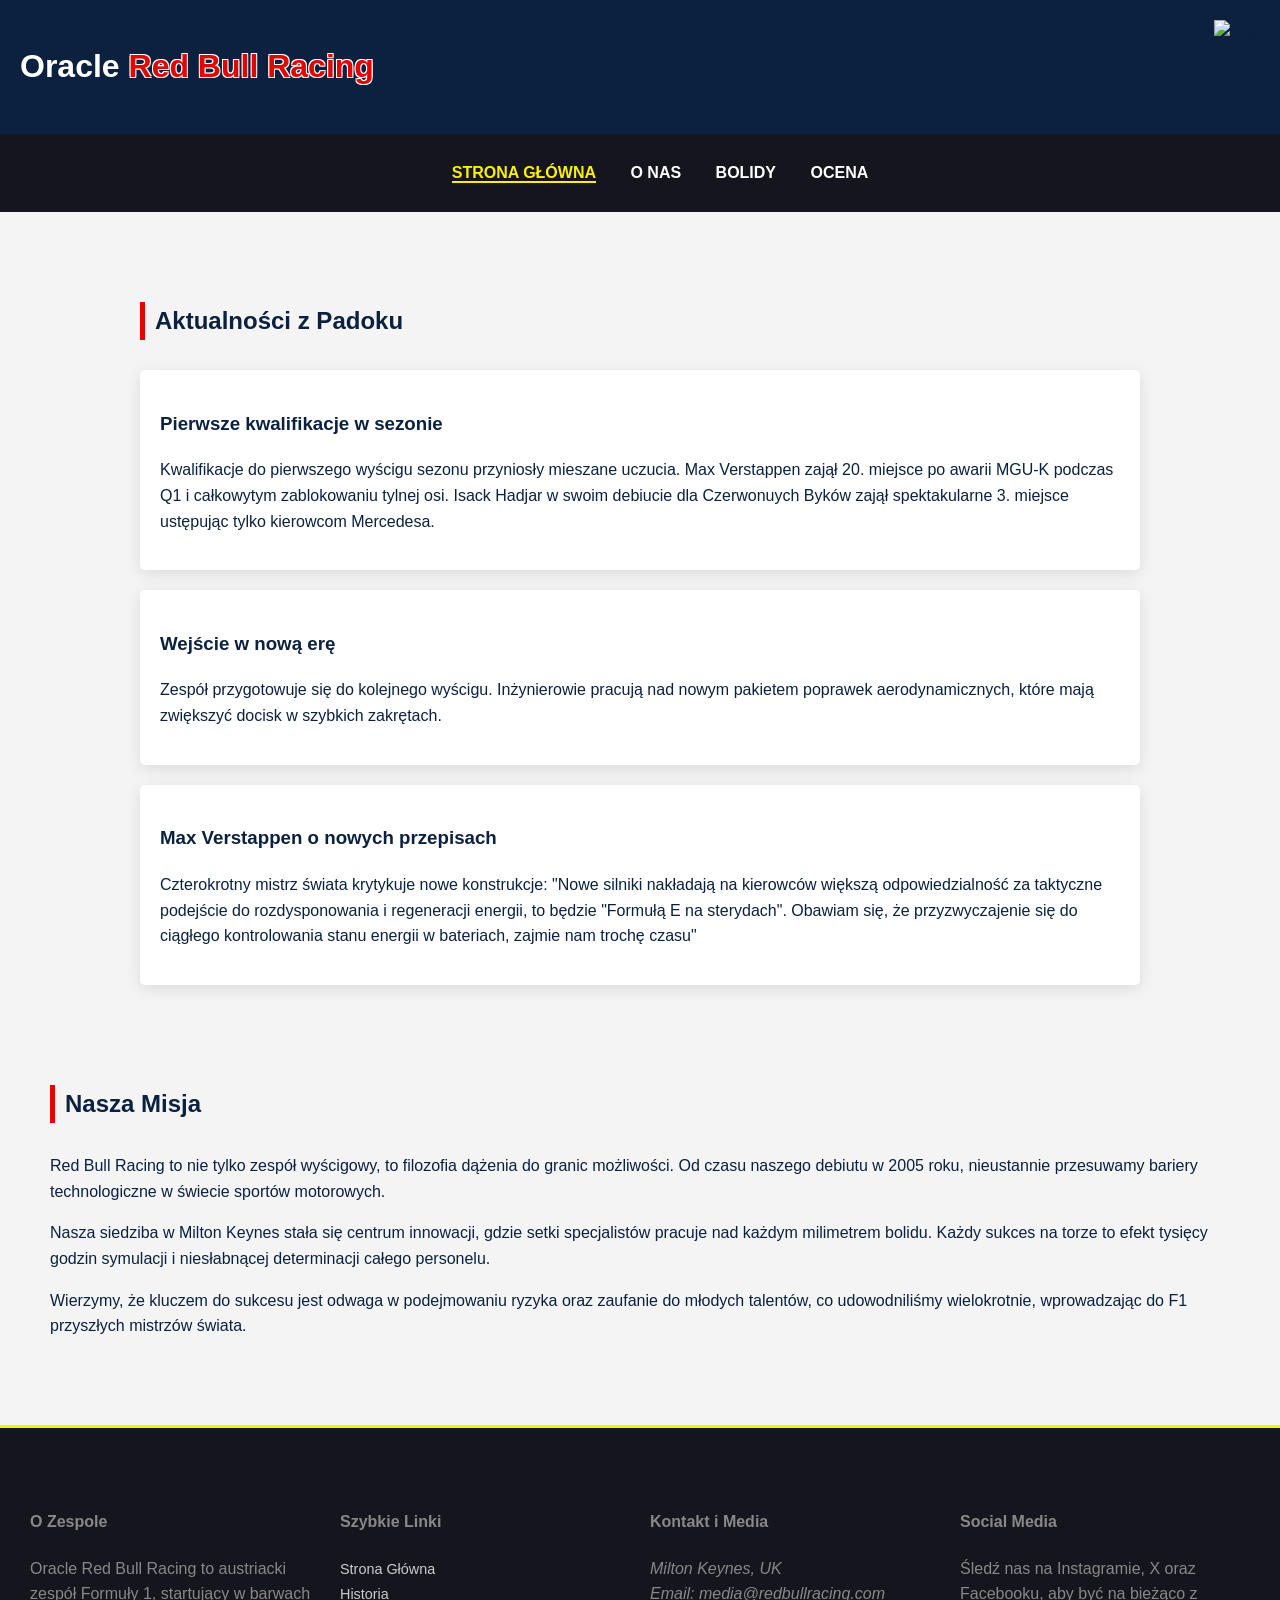
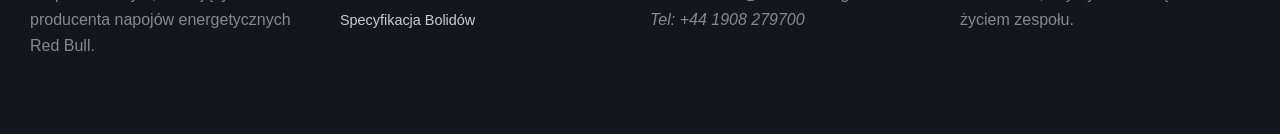
==== index.html @ d98f7044 "Initial commit" ====
<!doctype html>
<html lang="pl">
  <head>
    <meta charset="UTF-8" />
    <meta name="viewport" content="width=device-width, initial-scale=1.0" />
    <title>Home page</title>
    <link rel="stylesheet" href="style.css" />
  </head>
  <body>
    <header>
      <div>
        <h1>
          <span id="oracle">Oracle</span>
          <span id="red-bull">Red Bull Racing</span>
        </h1>
        <img
          src="https://upload.wikimedia.org/wikipedia/en/thumb/f/fa/Red_Bull_Racing_Logo_2026.svg/1280px-Red_Bull_Racing_Logo_2026.svg.png"
          alt="logo"
        />
      </div>
      <nav>
        <ul>
          <li><a href="index.html" class="current">Strona Główna</a></li>
          <li><a href="aboutUs.html">O nas</a></li>
          <li><a href="cars.html">Bolidy</a></li>
          <li><a href="evaluate.html">Ocena</a></li>
        </ul>
      </nav>
    </header>
    <main>
      <section id="aktualnosci">
        <h2>Aktualności z Padoku</h2>

        <article>
          <h3>Pierwsze kwalifikacje w sezonie</h3>
          <p>
            Kwalifikacje do pierwszego wyścigu sezonu przyniosły mieszane
            uczucia. Max Verstappen zajął 20. miejsce po awarii MGU-K podczas Q1
            i całkowytym zablokowaniu tylnej osi. Isack Hadjar w swoim debiucie
            dla Czerwonuych Byków zajął spektakularne 3. miejsce ustępując tylko
            kierowcom Mercedesa.
          </p>
        </article>

        <article>
          <h3>Wejście w nową erę</h3>
          <p>
            Zespół przygotowuje się do kolejnego wyścigu. Inżynierowie pracują
            nad nowym pakietem poprawek aerodynamicznych, które mają zwiększyć
            docisk w szybkich zakrętach.
          </p>
        </article>

        <article>
          <h3>Max Verstappen o nowych przepisach</h3>
          <p>
            Czterokrotny mistrz świata krytykuje nowe konstrukcje: "Nowe silniki
            nakładają na kierowców większą odpowiedzialność za taktyczne
            podejście do rozdysponowania i regeneracji energii, to będzie
            "Formułą E na sterydach". Obawiam się, że przyzwyczajenie się do
            ciągłego kontrolowania stanu energii w bateriach, zajmie nam trochę
            czasu"
          </p>
        </article>
      </section>

      <section id="historia-zespolu">
        <h2>Nasza Misja</h2>
        <p>
          Red Bull Racing to nie tylko zespół wyścigowy, to filozofia dążenia do
          granic możliwości. Od czasu naszego debiutu w 2005 roku, nieustannie
          przesuwamy bariery technologiczne w świecie sportów motorowych.
        </p>
        <p>
          Nasza siedziba w Milton Keynes stała się centrum innowacji, gdzie
          setki specjalistów pracuje nad każdym milimetrem bolidu. Każdy sukces
          na torze to efekt tysięcy godzin symulacji i niesłabnącej determinacji
          całego personelu.
        </p>
        <p>
          Wierzymy, że kluczem do sukcesu jest odwaga w podejmowaniu ryzyka oraz
          zaufanie do młodych talentów, co udowodniliśmy wielokrotnie,
          wprowadzając do F1 przyszłych mistrzów świata.
        </p>
      </section>
    </main>
    <footer class="fat-footer">
      <div class="footer-column">
        <h4>O Zespole</h4>
        <p>
          Oracle Red Bull Racing to austriacki zespół Formuły 1, startujący w
          barwach producenta napojów energetycznych Red Bull.
        </p>
      </div>
      <div class="footer-column">
        <h4>Szybkie Linki</h4>
        <ul>
          <li><a href="index.html">Strona Główna</a></li>
          <li><a href="aboutUs.html">Historia</a></li>
          <li><a href="cars.html">Specyfikacja Bolidów</a></li>
        </ul>
      </div>
      <div class="footer-column">
        <h4>Kontakt i Media</h4>
        <address>
          Milton Keynes, UK<br />
          Email: media@redbullracing.com<br />
          Tel: +44 1908 279700
        </address>
      </div>
      <div class="footer-column">
        <h4>Social Media</h4>
        <p>
          Śledź nas na Instagramie, X oraz Facebooku, aby być na bieżąco z
          życiem zespołu.
        </p>
      </div>
    </footer>
  </body>
</html>
---- style.css ----
body {
  font-family: "Segoe UI", Tahoma, Geneva, Verdana, sans-serif;
  margin: 0;
  line-height: 1.6;
  background-color: #f4f4f4;
  color: #0b213f;
}

header > div {
  background-color: #0b213f;
  display: flex;
  justify-content: space-between;
  flex-direction: row;
  padding: 20px;
  & > img {
    height: 80px;
  }
}

#oracle {
  color: #ffffff;
  font-weight: bold;
}

#red-bull {
  color: #e10600;
  font-weight: bold;
  text-shadow:
    -1px -1px 0 #fff,
    1px -1px 0 #fff,
    -1px 1px 0 #fff,
    1px 1px 0 #fff;
}

nav ul li {
  display: inline-block;
  margin: 0 15px;
}

nav {
  background: #15151e;
  padding: 10px 0;
  text-align: center;
}

nav ul li a {
  color: #ffffff;
  text-decoration: none;
  font-weight: bold;
  text-transform: uppercase;
  transition: color 0.3s;
}

nav ul li a:hover:not(.current) {
  color: #e10600;
}

a[class="current"] {
  color: #fdf000;
  border-bottom: 2px solid #fdf000;
}

#historia-zespolu {
  margin: 20px auto;
  padding: 20px;
}

#aktualnosci {
  max-width: 1000px;
  margin: 20px auto;
  padding: 20px;
}

.fat-footer {
  background-color: #15151e;
  color: #888;
  padding: 50px 20px;
  display: flex;
  flex-wrap: wrap;
  justify-content: space-around;
  border-top: 3px solid #fdf000;
}

.footer-column {
  flex: 1;
  min-width: 200px;
  margin: 10px;
}

article {
  background: #fff;
  padding: 20px;
  margin-bottom: 20px;
  border-radius: 5px;
  box-shadow: 0 4px 15px rgba(0, 0, 0, 0.1);
  transition: transform 0.3s ease;
}

article:hover {
  transform: translateY(-5px);
  box-shadow: 0 8px 25px rgba(0, 0, 0, 0.2);
}

.footer-column ul {
  list-style: none;
  padding: 0;
}

.footer-column ul li a {
  color: #ccc;
  text-decoration: none;
  font-size: 0.9em;
}

.footer-column ul li a:hover {
  color: #fdf000;
}

h2 {
  border-left: 5px solid #e10600;
  padding-left: 10px;
  margin-bottom: 30px;
}

main {
  margin: 20px;
  padding: 10px;
}

.about-us {
  display: flex;
  justify-content: space-between;
  flex-direction: row;
  & img {
    width: 192px;
    height: 192px;
    object-fit: cover;
    object-position: top;
  }
}

.redbull-table {
  width: 100%;
  border-collapse: collapse;
  margin: 30px 0;
  background: white;
  box-shadow: 0 5px 15px rgba(0, 0, 0, 0.1);
}

.redbull-table th {
  background-color: #0b213f;
  color: #fdf000;
  padding: 15px;
  text-align: left;
  text-transform: uppercase;
}

.redbull-table td {
  padding: 12px 15px;
  border-bottom: 1px solid #eee;
}

.redbull-table tbody tr:nth-child(even) {
  background-color: #f8f9fa;
}

.redbull-table tbody tr:hover {
  background-color: #fff9c4;
  transition: background-color 0.3s ease-in-out;
}

.redbull-form {
  background: white;
  padding: 20px;
  border-radius: 8px;
  box-shadow: 0 4px 10px rgba(0, 0, 0, 0.1);
  max-width: 600px;
}

.redbull-form fieldset {
  border: 1px solid #ddd;
  padding: 20px;
}

.redbull-form legend {
  font-weight: bold;
  color: #0b213f;
  padding: 0 10px;
}

input[type="email"],
textarea {
  width: 100%;
  padding: 8px;
  border: 1px solid #ccc;
  border-radius: 4px;
  box-sizing: border-box;
}

button[type="submit"] {
  background-color: #e10600;
  color: white;
  border: none;
  padding: 10px 20px;
  border-radius: 4px;
  cursor: pointer;
  font-weight: bold;
  transition: background-color 0.3s ease-in-out;
}

button[type="submit"]:hover {
  background-color: #0b213f;
}

.evaluate-main > div {
  display: flex;
  justify-content: center;
  flex-direction: column;
  align-items: center;
}
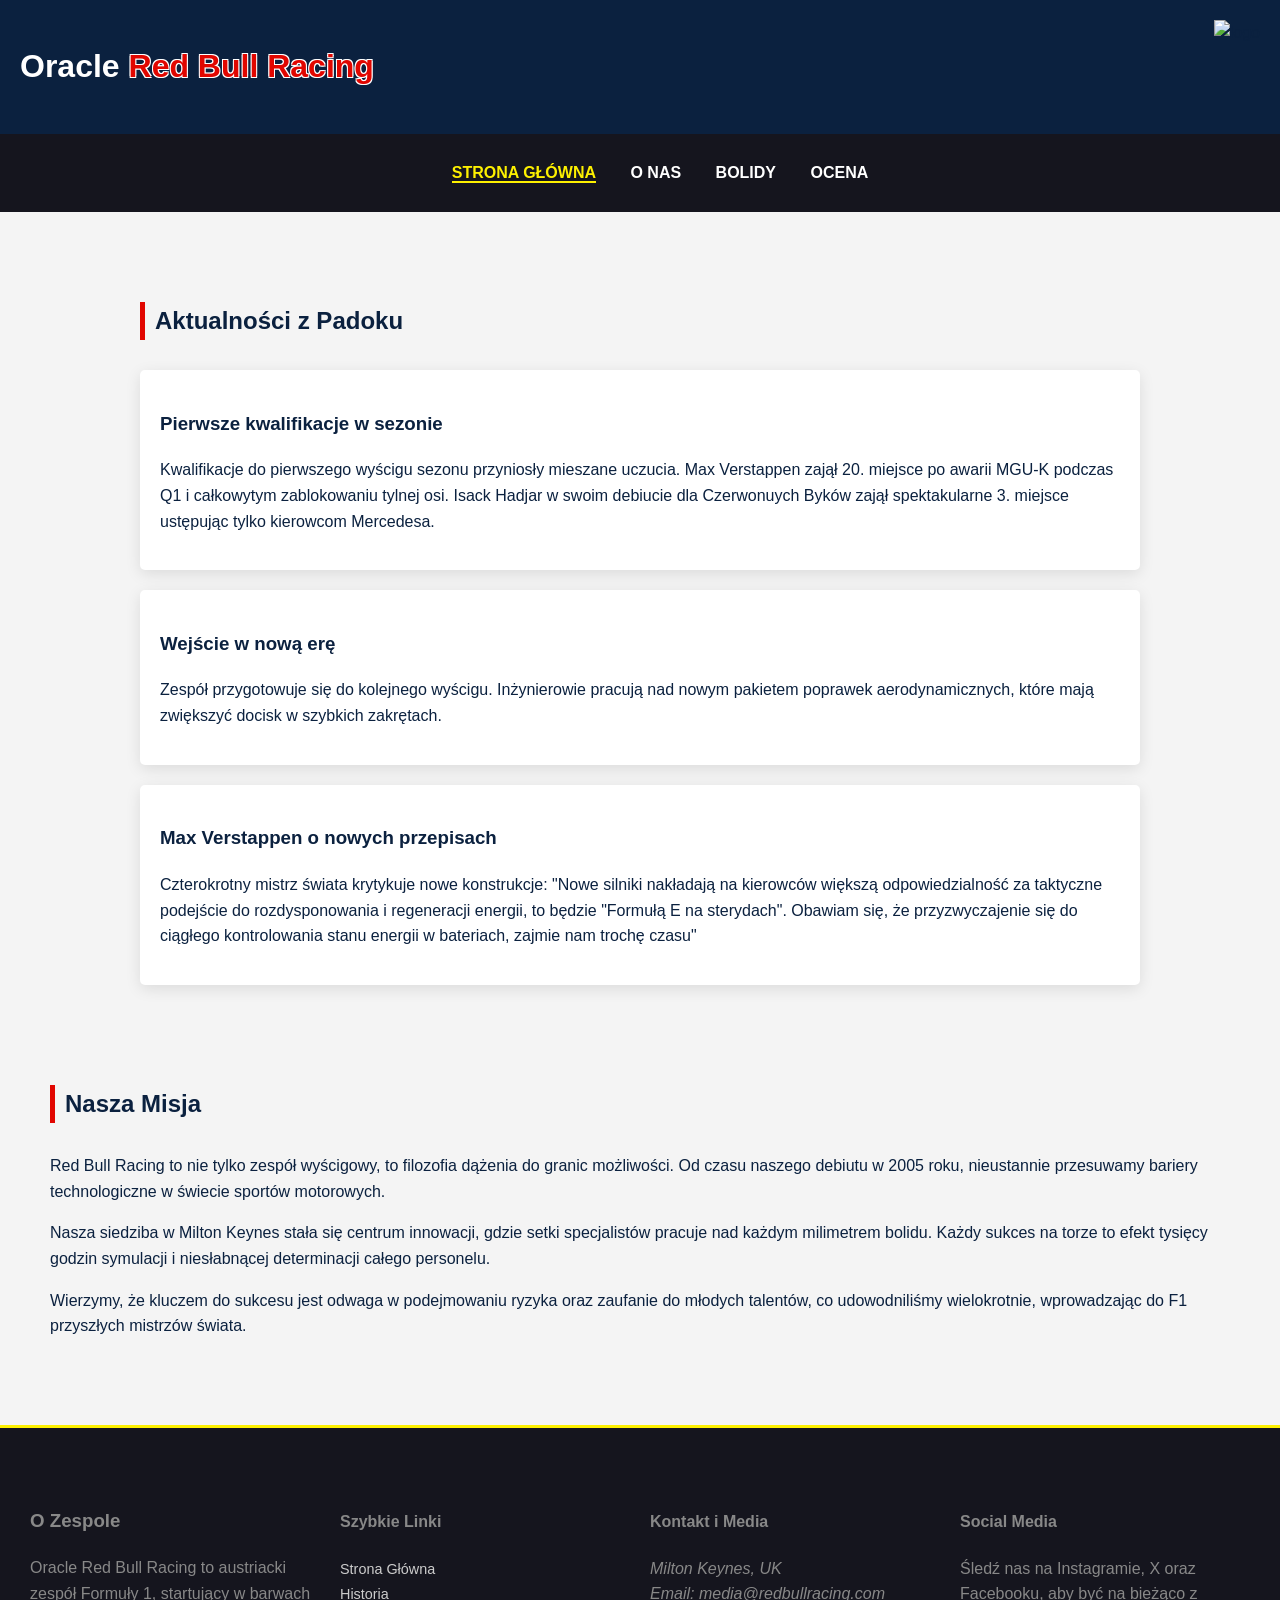
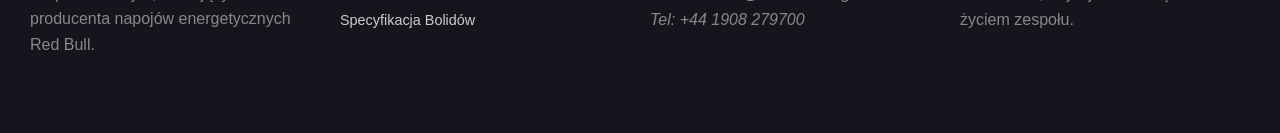
==== commit 96e2ec00: "Footer headres size change to validate files" ====
--- a/index.html
+++ b/index.html
@@ -86,7 +86,7 @@
     </main>
     <footer class="fat-footer">
       <div class="footer-column">
-        <h4>O Zespole</h4>
+        <h3>O Zespole</h3>
         <p>
           Oracle Red Bull Racing to austriacki zespół Formuły 1, startujący w
           barwach producenta napojów energetycznych Red Bull.
